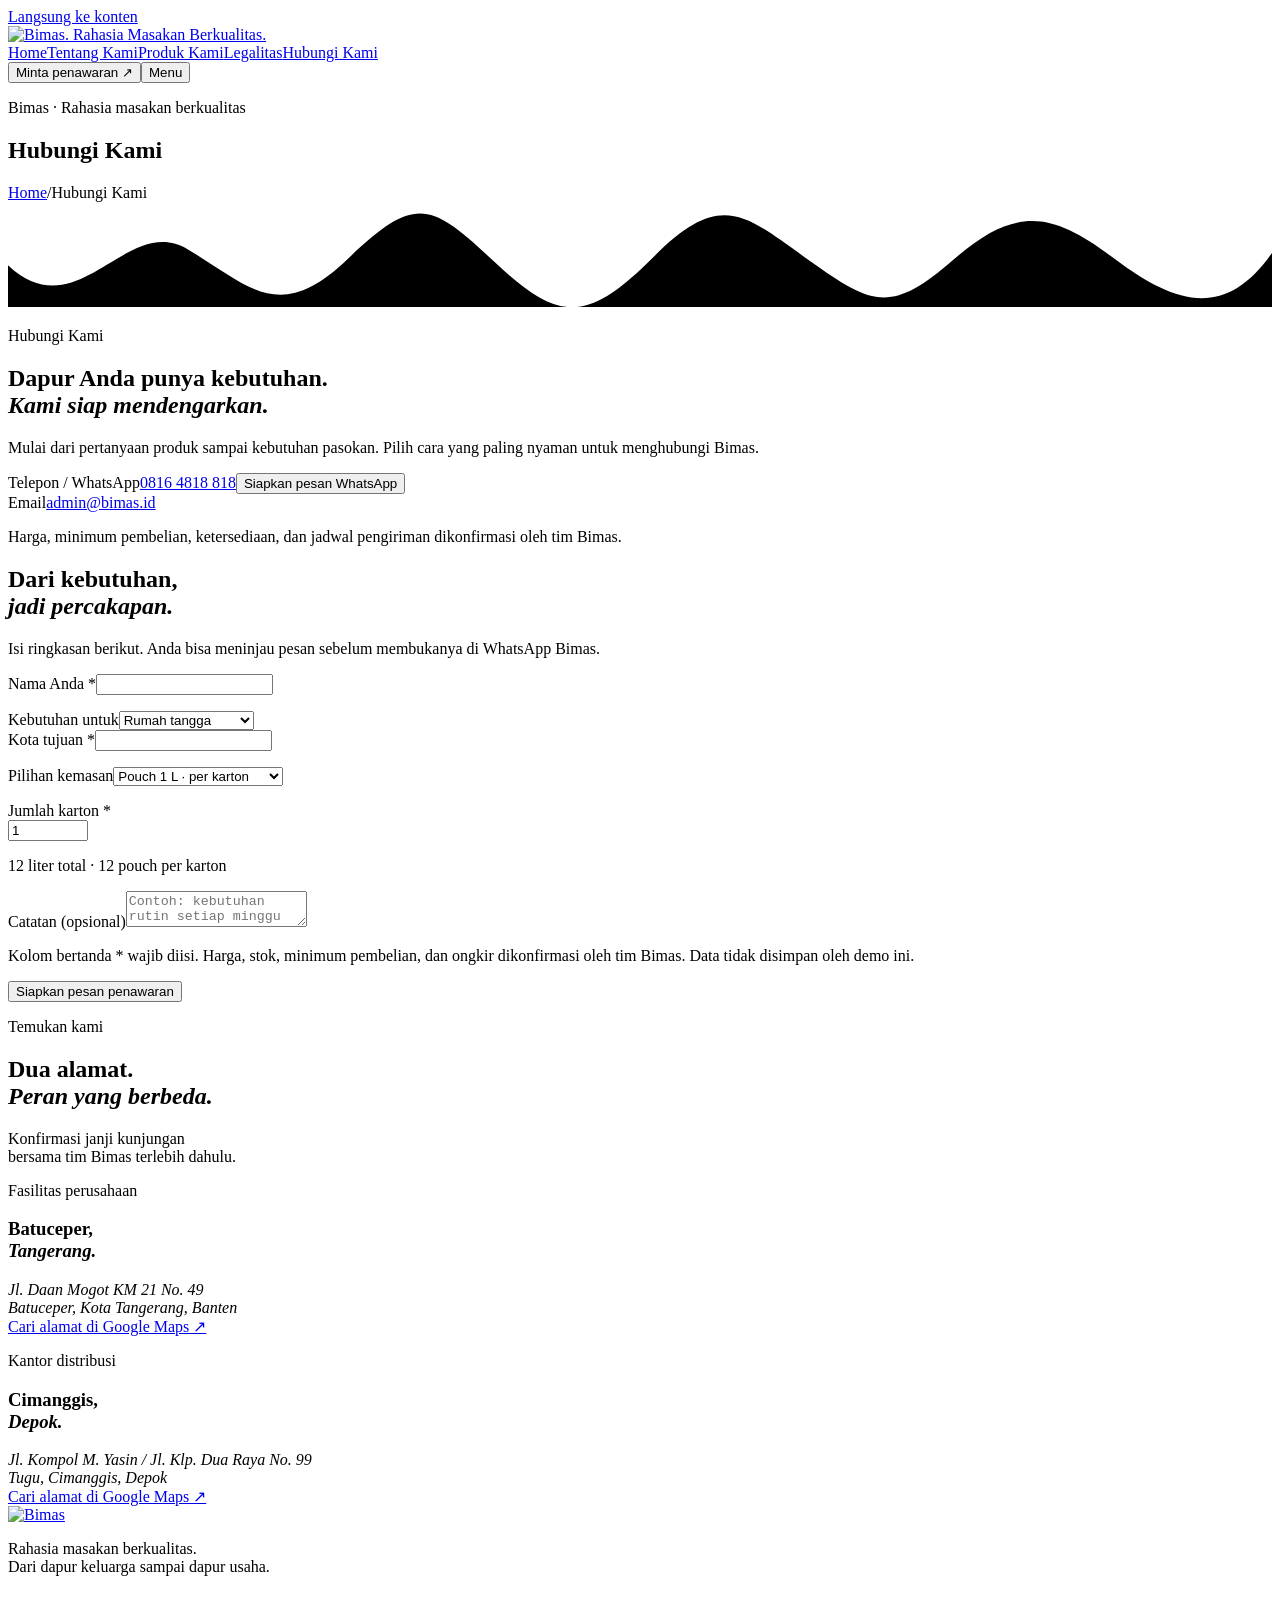
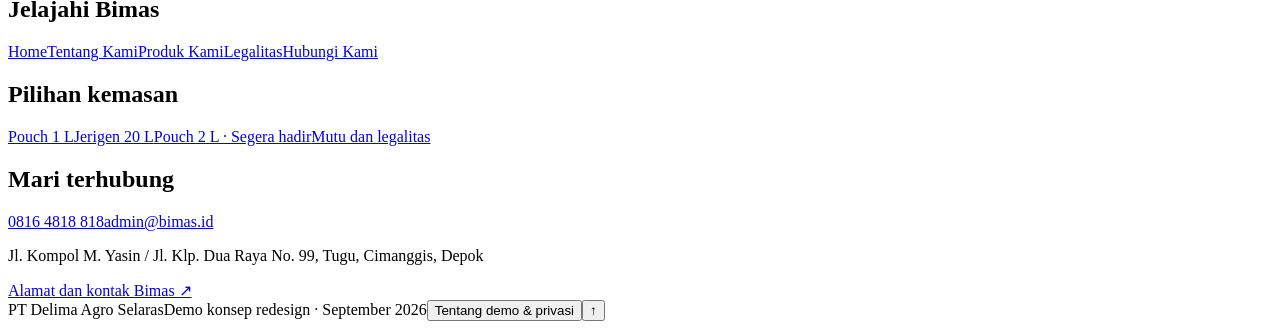
==== hubungi-kami/index.html @ 8ebf89f9 "Publish Bimas website design demo" ====
<!doctype html><html lang="id"><head><meta charset="UTF-8"/><meta name="viewport" content="width=device-width, initial-scale=1.0"/><meta name="robots" content="noindex,nofollow"/><meta name="description" content="Hubungi Bimas untuk informasi produk dan penawaran minyak goreng. Siapkan kebutuhan kemasan, jumlah, dan kota tujuan."/><title>Hubungi Kami | Bimas</title><link rel="icon" href="/bimas-redesign-demo/images/bimas-logo.png"/>  <script type="module" crossorigin src="/bimas-redesign-demo/assets/main-CbcCyWY8.js"></script>
  <link rel="stylesheet" crossorigin href="/bimas-redesign-demo/assets/main-CbPcb8g7.css">
</head><body><a class="skip-link" href="#utama">Langsung ke konten</a>
<header class="site-header">
  <a class="brand" href="/bimas-redesign-demo/" aria-label="Bimas, ke halaman Home"><img src="/bimas-redesign-demo/images/bimas-logo.png" alt="Bimas. Rahasia Masakan Berkualitas." width="300" height="130" /></a>
  <nav class="desktop-nav" aria-label="Navigasi utama"><a href="/bimas-redesign-demo/">Home</a><a href="/bimas-redesign-demo/tentang-kami/">Tentang Kami</a><a href="/bimas-redesign-demo/produk-kami/">Produk Kami</a><a href="/bimas-redesign-demo/legalitas/">Legalitas</a><a href="/bimas-redesign-demo/hubungi-kami/" aria-current="page">Hubungi Kami</a></nav>
  <div class="header-actions"><button class="button button-small button-primary" data-inquiry>Minta penawaran <span aria-hidden="true">↗</span></button><button class="menu-toggle" aria-haspopup="dialog" aria-controls="menu-dialog">Menu <span class="menu-symbol" aria-hidden="true"></span></button></div>
</header>
<main id="utama">
<section class="page-banner" aria-labelledby="page-title"><div class="page-banner-inner"><p class="eyebrow">Bimas · Rahasia masakan berkualitas</p><h1 id="page-title">Hubungi Kami</h1><nav aria-label="Breadcrumb"><a href="/bimas-redesign-demo/">Home</a><span aria-hidden="true">/</span><span aria-current="page">Hubungi Kami</span></nav></div><svg class="section-wave" viewBox="0 0 1440 120" preserveAspectRatio="none" aria-hidden="true"><path d="M0 72C80 147 135 12 205 54S309 140 387 65 482 1 555 69 659 139 736 62 840 15 912 66 1005 129 1078 65 1193 14 1261 65 1386 135 1440 58V120H0Z"/></svg>
</section>
<section class="contact-heading section-wrap"><p class="eyebrow">Hubungi Kami</p><h2>Dapur Anda punya kebutuhan.<br /><em>Kami siap mendengarkan.</em></h2></section>
<section class="contact-layout section-wrap"><aside class="contact-information"><p class="contact-intro">Mulai dari pertanyaan produk sampai kebutuhan pasokan. Pilih cara yang paling nyaman untuk menghubungi Bimas.</p><div class="contact-channel"><span>Telepon / WhatsApp</span><a href="tel:+628164818818">0816 4818 818</a><button class="text-button" data-inquiry>Siapkan pesan WhatsApp</button></div><div class="contact-channel"><span>Email</span><a href="mailto:admin@bimas.id">admin@bimas.id</a></div><p class="small-note">Harga, minimum pembelian, ketersediaan, dan jadwal pengiriman dikonfirmasi oleh tim Bimas.</p></aside><section id="inquiry-dialog" class="inquiry-card" aria-labelledby="inquiry-title"><h2 id="inquiry-title">Dari kebutuhan,<br /><em>jadi percakapan.</em></h2><p class="dialog-description">Isi ringkasan berikut. Anda bisa meninjau pesan sebelum membukanya di WhatsApp Bimas.</p>
<form id="inquiry-form" novalidate><div class="form-grid"><div class="field"><label for="buyer-name">Nama Anda <span aria-hidden="true">*</span></label><input id="buyer-name" name="name" autocomplete="name" required maxlength="80" aria-describedby="error-name" /><p class="field-error" id="error-name"></p></div><div class="field"><label for="buyer-business">Kebutuhan untuk</label><select id="buyer-business" name="business"><option>Rumah tangga</option><option>Toko / reseller</option><option>Restoran / katering</option><option>Industri / institusi</option></select></div><div class="field"><label for="buyer-city">Kota tujuan <span aria-hidden="true">*</span></label><input id="buyer-city" name="city" autocomplete="address-level2" required maxlength="100" aria-describedby="error-city" /><p class="field-error" id="error-city"></p></div><div class="field"><label for="buyer-product">Pilihan kemasan</label><select id="buyer-product" name="product" aria-describedby="error-product"><option value="pouch-1">Pouch 1 L · per karton</option><option value="jug-20">Jerigen 20 L · per jerigen</option></select><p class="field-error" id="error-product"></p></div><div class="field field-full"><label for="buyer-quantity">Jumlah <span id="quantity-unit">karton</span> <span aria-hidden="true">*</span></label><div class="quantity-row"><input id="buyer-quantity" name="quantity" type="number" inputmode="numeric" min="1" max="100000" step="1" value="1" required aria-describedby="error-quantity volume-estimate" /><p id="volume-estimate">12 liter total · 12 pouch per karton</p></div><p class="field-error" id="error-quantity"></p></div><div class="field field-full"><label for="buyer-notes">Catatan <span class="optional">(opsional)</span></label><textarea id="buyer-notes" name="notes" rows="2" maxlength="600" placeholder="Contoh: kebutuhan rutin setiap minggu"></textarea></div></div><p class="small-note">Kolom bertanda * wajib diisi. Harga, stok, minimum pembelian, dan ongkir dikonfirmasi oleh tim Bimas. Data tidak disimpan oleh demo ini.</p><button class="button button-primary form-submit" type="submit">Siapkan pesan penawaran</button></form>
<section id="message-review" hidden aria-labelledby="review-title"><h3 id="review-title">Pesan Anda siap ditinjau.</h3><p class="small-note">Pesan belum dikirim. WhatsApp akan dibuka setelah Anda memilih tombol di bawah.</p><pre id="message-preview" tabindex="0"></pre><div class="review-actions"><a id="whatsapp-link" class="button button-primary" target="_blank" rel="noopener">Buka WhatsApp Bimas ↗</a><button id="copy-message" class="button button-outline">Salin pesan</button><button id="edit-message" class="text-button">Ubah kebutuhan</button></div><p id="copy-feedback" role="status"></p></section>
</section></section>
<section class="locations section-wrap"><div class="section-heading"><div><p class="eyebrow">Temukan kami</p><h2>Dua alamat.<br /><em>Peran yang berbeda.</em></h2></div><p>Konfirmasi janji kunjungan<br />bersama tim Bimas terlebih dahulu.</p></div><div class="location-grid"><article><p class="eyebrow">Fasilitas perusahaan</p><h3>Batuceper,<br /><em>Tangerang.</em></h3><address>Jl. Daan Mogot KM 21 No. 49<br />Batuceper, Kota Tangerang, Banten</address><a class="text-link" href="https://www.google.com/maps/search/?api=1&query=Jl.%20Daan%20Mogot%20KM%2021%20No.%2049%20Batuceper%20Tangerang" target="_blank" rel="noopener">Cari alamat di Google Maps ↗</a></article><article><p class="eyebrow">Kantor distribusi</p><h3>Cimanggis,<br /><em>Depok.</em></h3><address>Jl. Kompol M. Yasin / Jl. Klp. Dua Raya No. 99<br />Tugu, Cimanggis, Depok</address><a class="text-link" href="https://www.google.com/maps/search/?api=1&query=Jl.%20Kompol%20M.%20Yasin%20No.%2099%20Tugu%20Cimanggis%20Depok" target="_blank" rel="noopener">Cari alamat di Google Maps ↗</a></article></div></section>
</main><footer class="site-footer section-wrap">
  <div class="hanta-footer-grid">
    <div class="hanta-footer-brand"><a class="footer-logo" href="/bimas-redesign-demo/" aria-label="Bimas, ke halaman Home"><img src="/bimas-redesign-demo/images/bimas-logo.png" alt="Bimas" width="300" height="130" /></a><p>Rahasia masakan berkualitas.<br />Dari dapur keluarga sampai dapur usaha.</p></div>
    <div><h2>Jelajahi Bimas</h2><nav aria-label="Navigasi footer"><a href="/bimas-redesign-demo/">Home</a><a href="/bimas-redesign-demo/tentang-kami/">Tentang Kami</a><a href="/bimas-redesign-demo/produk-kami/">Produk Kami</a><a href="/bimas-redesign-demo/legalitas/">Legalitas</a><a href="/bimas-redesign-demo/hubungi-kami/" aria-current="page">Hubungi Kami</a></nav></div>
    <div><h2>Pilihan kemasan</h2><nav aria-label="Kemasan Bimas"><a href="/bimas-redesign-demo/produk-kami/?kemasan=pouch-1#produk">Pouch 1 L</a><a href="/bimas-redesign-demo/produk-kami/?kemasan=jug-20#produk">Jerigen 20 L</a><a href="/bimas-redesign-demo/produk-kami/?kemasan=pouch-2#produk">Pouch 2 L · Segera hadir</a><a href="/bimas-redesign-demo/legalitas/">Mutu dan legalitas</a></nav></div>
    <div class="hanta-footer-contact"><h2>Mari terhubung</h2><a href="tel:+628164818818">0816 4818 818</a><a href="mailto:admin@bimas.id">admin@bimas.id</a><p>Jl. Kompol M. Yasin / Jl. Klp. Dua Raya No. 99, Tugu, Cimanggis, Depok</p><a href="/bimas-redesign-demo/hubungi-kami/">Alamat dan kontak Bimas <span aria-hidden="true">↗</span></a></div>
  </div>
  <div class="footer-bottom"><span>PT Delima Agro Selaras</span><span>Demo konsep redesign · September 2026</span><button class="text-button" id="privacy-trigger">Tentang demo & privasi</button><button id="back-to-top" aria-label="Kembali ke atas"><span aria-hidden="true">↑</span></button></div>
</footer>
<dialog id="menu-dialog" class="menu-dialog" aria-labelledby="menu-title"><div class="dialog-top"><p id="menu-title" class="eyebrow">Menu Bimas</p><button class="close-button" data-close aria-label="Tutup menu">Tutup <span aria-hidden="true">×</span></button></div><nav aria-label="Navigasi seluler"><a href="/bimas-redesign-demo/">Home</a><a href="/bimas-redesign-demo/tentang-kami/">Tentang Kami</a><a href="/bimas-redesign-demo/produk-kami/">Produk Kami</a><a href="/bimas-redesign-demo/legalitas/">Legalitas</a><a href="/bimas-redesign-demo/hubungi-kami/" aria-current="page">Hubungi Kami</a></nav><p class="small-note">Rahasia masakan berkualitas.</p></dialog>

<dialog id="privacy-dialog" class="privacy-dialog" aria-labelledby="privacy-title"><div class="dialog-top"><p class="eyebrow">Informasi demo</p><button class="close-button" data-close aria-label="Tutup informasi">Tutup <span aria-hidden="true">×</span></button></div><h2 id="privacy-title">Tentang demo ini.</h2><p>Ini adalah konsep redesign untuk presentasi, bukan website transaksi Bimas. Informasi mengacu pada profil Agustus 2026 dan website Bimas yang diperiksa September 2026. Visual kemasan untuk demo menggunakan materi merek yang disesuaikan.</p><p>Formulir diproses di perangkat Anda tanpa server, pelacak, atau penyimpanan data. Ringkasan hanya diteruskan ke WhatsApp apabila Anda membuka tautannya. Pengiriman pesan tetap Anda lakukan di WhatsApp.</p><p>Dokumen legalitas ditautkan ke website Bimas. Tim Bimas dapat mengonfirmasi informasi produk terbaru.</p></dialog></body></html>
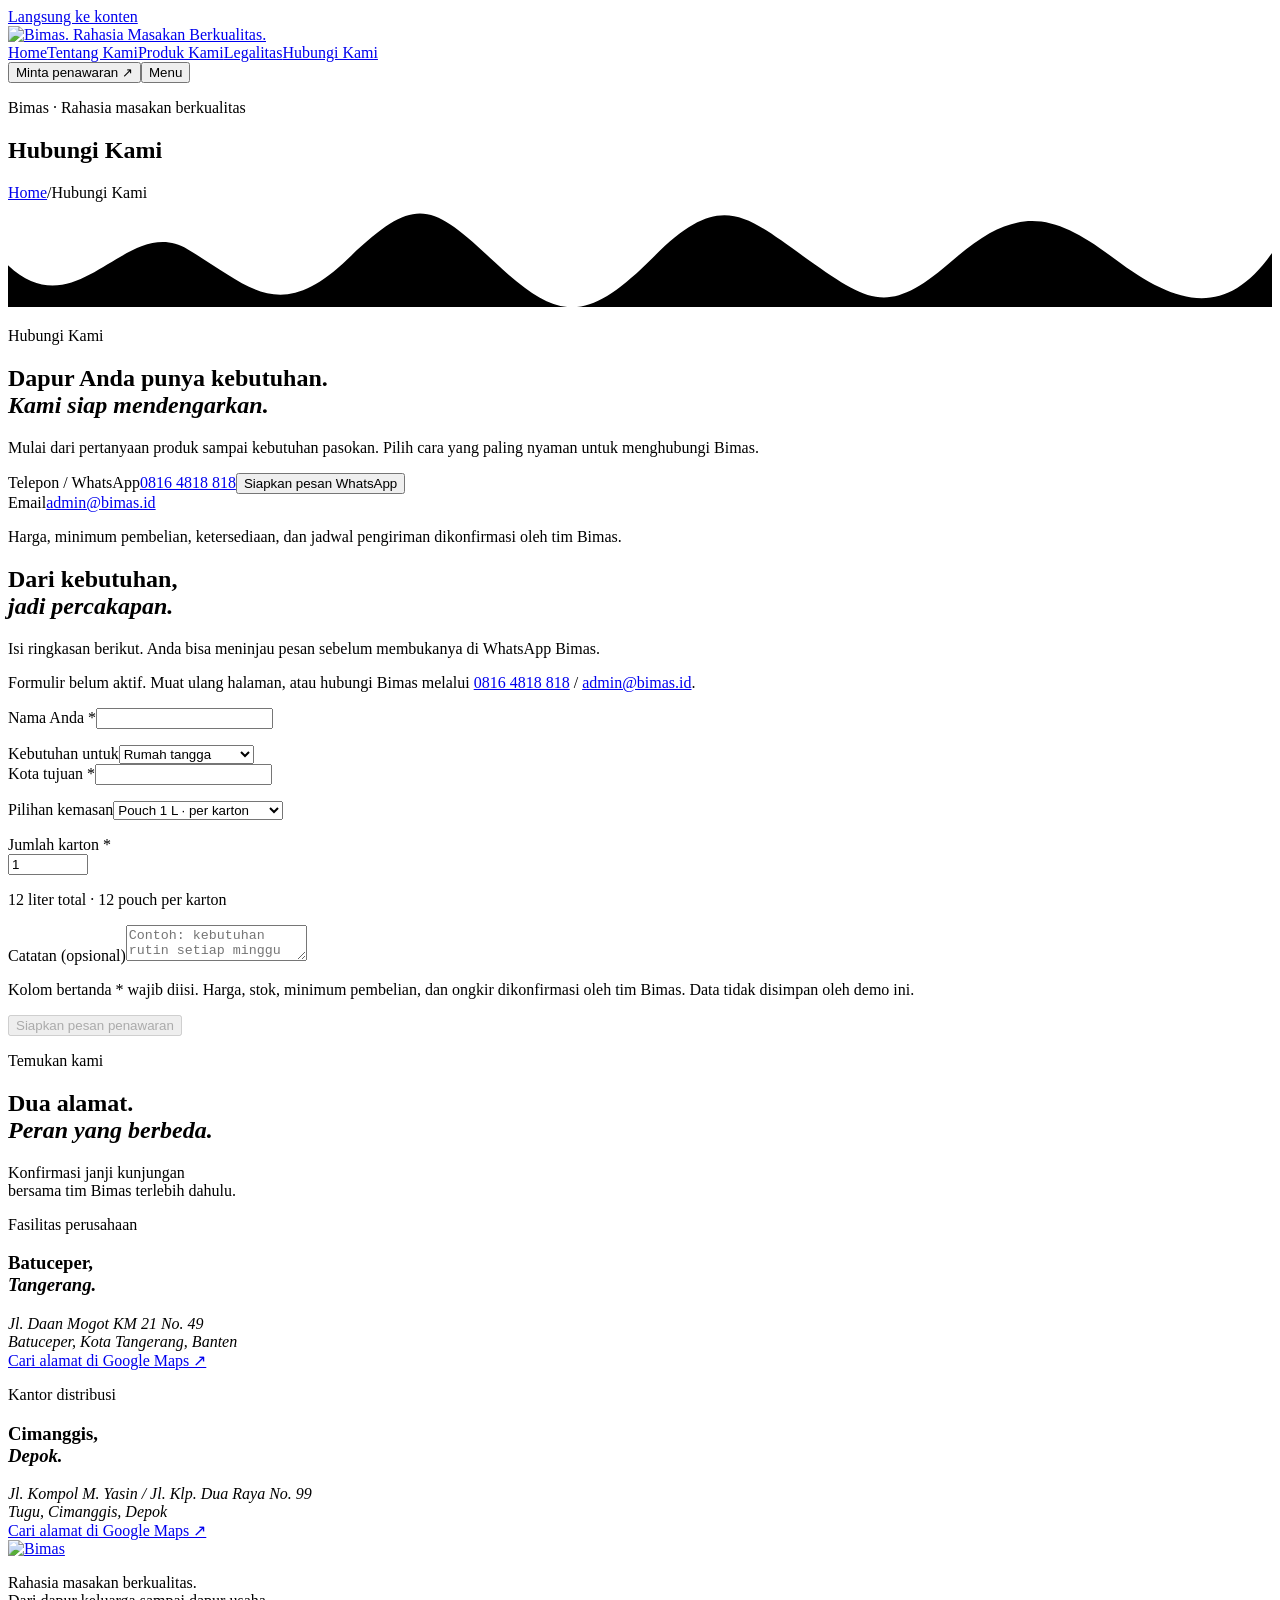
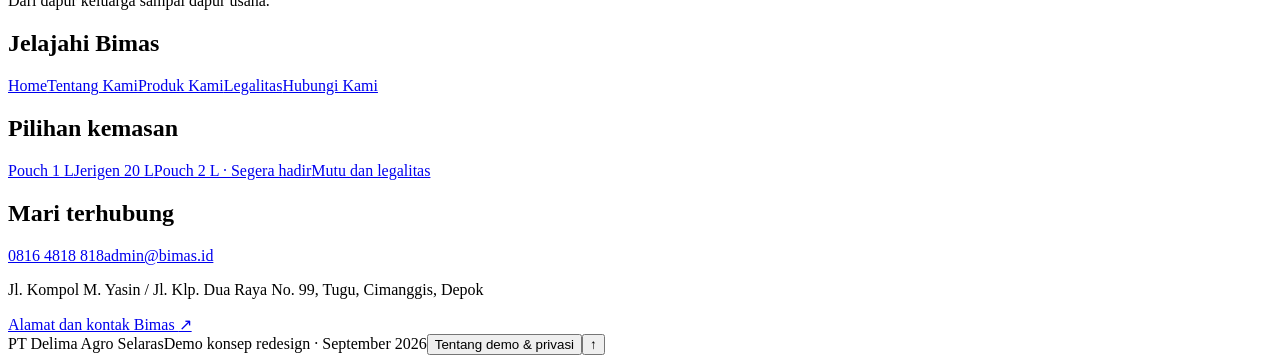
==== commit c66650f8: "Improve tablet layout and harden catalogue and inquiry recovery" ====
--- a/hubungi-kami/index.html
+++ b/hubungi-kami/index.html
@@ -1,5 +1,5 @@
-<!doctype html><html lang="id"><head><meta charset="UTF-8"/><meta name="viewport" content="width=device-width, initial-scale=1.0"/><meta name="robots" content="noindex,nofollow"/><meta name="description" content="Hubungi Bimas untuk informasi produk dan penawaran minyak goreng. Siapkan kebutuhan kemasan, jumlah, dan kota tujuan."/><title>Hubungi Kami | Bimas</title><link rel="icon" href="/bimas-redesign-demo/images/bimas-logo.png"/>  <script type="module" crossorigin src="/bimas-redesign-demo/assets/main-CbcCyWY8.js"></script>
-  <link rel="stylesheet" crossorigin href="/bimas-redesign-demo/assets/main-CbPcb8g7.css">
+<!doctype html><html lang="id"><head><meta charset="UTF-8"/><meta name="viewport" content="width=device-width, initial-scale=1.0"/><meta name="robots" content="noindex,nofollow"/><meta name="description" content="Hubungi Bimas untuk informasi produk dan penawaran minyak goreng. Siapkan kebutuhan kemasan, jumlah, dan kota tujuan."/><title>Hubungi Kami | Bimas</title><link rel="icon" href="/bimas-redesign-demo/images/bimas-logo.png"/>  <script type="module" crossorigin src="/bimas-redesign-demo/assets/main-CWLAs2i1.js"></script>
+  <link rel="stylesheet" crossorigin href="/bimas-redesign-demo/assets/main-pLYhCizy.css">
 </head><body><a class="skip-link" href="#utama">Langsung ke konten</a>
 <header class="site-header">
   <a class="brand" href="/bimas-redesign-demo/" aria-label="Bimas, ke halaman Home"><img src="/bimas-redesign-demo/images/bimas-logo.png" alt="Bimas. Rahasia Masakan Berkualitas." width="300" height="130" /></a>
@@ -11,7 +11,8 @@
 </section>
 <section class="contact-heading section-wrap"><p class="eyebrow">Hubungi Kami</p><h2>Dapur Anda punya kebutuhan.<br /><em>Kami siap mendengarkan.</em></h2></section>
 <section class="contact-layout section-wrap"><aside class="contact-information"><p class="contact-intro">Mulai dari pertanyaan produk sampai kebutuhan pasokan. Pilih cara yang paling nyaman untuk menghubungi Bimas.</p><div class="contact-channel"><span>Telepon / WhatsApp</span><a href="tel:+628164818818">0816 4818 818</a><button class="text-button" data-inquiry>Siapkan pesan WhatsApp</button></div><div class="contact-channel"><span>Email</span><a href="mailto:admin@bimas.id">admin@bimas.id</a></div><p class="small-note">Harga, minimum pembelian, ketersediaan, dan jadwal pengiriman dikonfirmasi oleh tim Bimas.</p></aside><section id="inquiry-dialog" class="inquiry-card" aria-labelledby="inquiry-title"><h2 id="inquiry-title">Dari kebutuhan,<br /><em>jadi percakapan.</em></h2><p class="dialog-description">Isi ringkasan berikut. Anda bisa meninjau pesan sebelum membukanya di WhatsApp Bimas.</p>
-<form id="inquiry-form" novalidate><div class="form-grid"><div class="field"><label for="buyer-name">Nama Anda <span aria-hidden="true">*</span></label><input id="buyer-name" name="name" autocomplete="name" required maxlength="80" aria-describedby="error-name" /><p class="field-error" id="error-name"></p></div><div class="field"><label for="buyer-business">Kebutuhan untuk</label><select id="buyer-business" name="business"><option>Rumah tangga</option><option>Toko / reseller</option><option>Restoran / katering</option><option>Industri / institusi</option></select></div><div class="field"><label for="buyer-city">Kota tujuan <span aria-hidden="true">*</span></label><input id="buyer-city" name="city" autocomplete="address-level2" required maxlength="100" aria-describedby="error-city" /><p class="field-error" id="error-city"></p></div><div class="field"><label for="buyer-product">Pilihan kemasan</label><select id="buyer-product" name="product" aria-describedby="error-product"><option value="pouch-1">Pouch 1 L · per karton</option><option value="jug-20">Jerigen 20 L · per jerigen</option></select><p class="field-error" id="error-product"></p></div><div class="field field-full"><label for="buyer-quantity">Jumlah <span id="quantity-unit">karton</span> <span aria-hidden="true">*</span></label><div class="quantity-row"><input id="buyer-quantity" name="quantity" type="number" inputmode="numeric" min="1" max="100000" step="1" value="1" required aria-describedby="error-quantity volume-estimate" /><p id="volume-estimate">12 liter total · 12 pouch per karton</p></div><p class="field-error" id="error-quantity"></p></div><div class="field field-full"><label for="buyer-notes">Catatan <span class="optional">(opsional)</span></label><textarea id="buyer-notes" name="notes" rows="2" maxlength="600" placeholder="Contoh: kebutuhan rutin setiap minggu"></textarea></div></div><p class="small-note">Kolom bertanda * wajib diisi. Harga, stok, minimum pembelian, dan ongkir dikonfirmasi oleh tim Bimas. Data tidak disimpan oleh demo ini.</p><button class="button button-primary form-submit" type="submit">Siapkan pesan penawaran</button></form>
+<p id="inquiry-unavailable" class="small-note" role="status">Formulir belum aktif. Muat ulang halaman, atau hubungi Bimas melalui <a href="tel:+628164818818">0816 4818 818</a> / <a href="mailto:admin@bimas.id">admin@bimas.id</a>.</p>
+<form id="inquiry-form" novalidate><div class="form-grid"><div class="field"><label for="buyer-name">Nama Anda <span aria-hidden="true">*</span></label><input id="buyer-name" name="name" autocomplete="name" required maxlength="80" aria-describedby="error-name" /><p class="field-error" id="error-name"></p></div><div class="field"><label for="buyer-business">Kebutuhan untuk</label><select id="buyer-business" name="business"><option>Rumah tangga</option><option>Toko / reseller</option><option>Restoran / katering</option><option>Industri / institusi</option></select></div><div class="field"><label for="buyer-city">Kota tujuan <span aria-hidden="true">*</span></label><input id="buyer-city" name="city" autocomplete="address-level2" required maxlength="100" aria-describedby="error-city" /><p class="field-error" id="error-city"></p></div><div class="field"><label for="buyer-product">Pilihan kemasan</label><select id="buyer-product" name="product" aria-describedby="error-product"><option value="pouch-1">Pouch 1 L · per karton</option><option value="jug-20">Jerigen 20 L · per jerigen</option></select><p class="field-error" id="error-product"></p></div><div class="field field-full"><label for="buyer-quantity">Jumlah <span id="quantity-unit">karton</span> <span aria-hidden="true">*</span></label><div class="quantity-row"><input id="buyer-quantity" name="quantity" type="number" inputmode="numeric" min="1" max="100000" step="1" value="1" required aria-describedby="error-quantity volume-estimate" /><p id="volume-estimate">12 liter total · 12 pouch per karton</p></div><p class="field-error" id="error-quantity"></p></div><div class="field field-full"><label for="buyer-notes">Catatan <span class="optional">(opsional)</span></label><textarea id="buyer-notes" name="notes" rows="2" maxlength="600" placeholder="Contoh: kebutuhan rutin setiap minggu"></textarea></div></div><p class="small-note">Kolom bertanda * wajib diisi. Harga, stok, minimum pembelian, dan ongkir dikonfirmasi oleh tim Bimas. Data tidak disimpan oleh demo ini.</p><button class="button button-primary form-submit" type="submit" disabled>Siapkan pesan penawaran</button></form>
 <section id="message-review" hidden aria-labelledby="review-title"><h3 id="review-title">Pesan Anda siap ditinjau.</h3><p class="small-note">Pesan belum dikirim. WhatsApp akan dibuka setelah Anda memilih tombol di bawah.</p><pre id="message-preview" tabindex="0"></pre><div class="review-actions"><a id="whatsapp-link" class="button button-primary" target="_blank" rel="noopener">Buka WhatsApp Bimas ↗</a><button id="copy-message" class="button button-outline">Salin pesan</button><button id="edit-message" class="text-button">Ubah kebutuhan</button></div><p id="copy-feedback" role="status"></p></section>
 </section></section>
 <section class="locations section-wrap"><div class="section-heading"><div><p class="eyebrow">Temukan kami</p><h2>Dua alamat.<br /><em>Peran yang berbeda.</em></h2></div><p>Konfirmasi janji kunjungan<br />bersama tim Bimas terlebih dahulu.</p></div><div class="location-grid"><article><p class="eyebrow">Fasilitas perusahaan</p><h3>Batuceper,<br /><em>Tangerang.</em></h3><address>Jl. Daan Mogot KM 21 No. 49<br />Batuceper, Kota Tangerang, Banten</address><a class="text-link" href="https://www.google.com/maps/search/?api=1&query=Jl.%20Daan%20Mogot%20KM%2021%20No.%2049%20Batuceper%20Tangerang" target="_blank" rel="noopener">Cari alamat di Google Maps ↗</a></article><article><p class="eyebrow">Kantor distribusi</p><h3>Cimanggis,<br /><em>Depok.</em></h3><address>Jl. Kompol M. Yasin / Jl. Klp. Dua Raya No. 99<br />Tugu, Cimanggis, Depok</address><a class="text-link" href="https://www.google.com/maps/search/?api=1&query=Jl.%20Kompol%20M.%20Yasin%20No.%2099%20Tugu%20Cimanggis%20Depok" target="_blank" rel="noopener">Cari alamat di Google Maps ↗</a></article></div></section>
